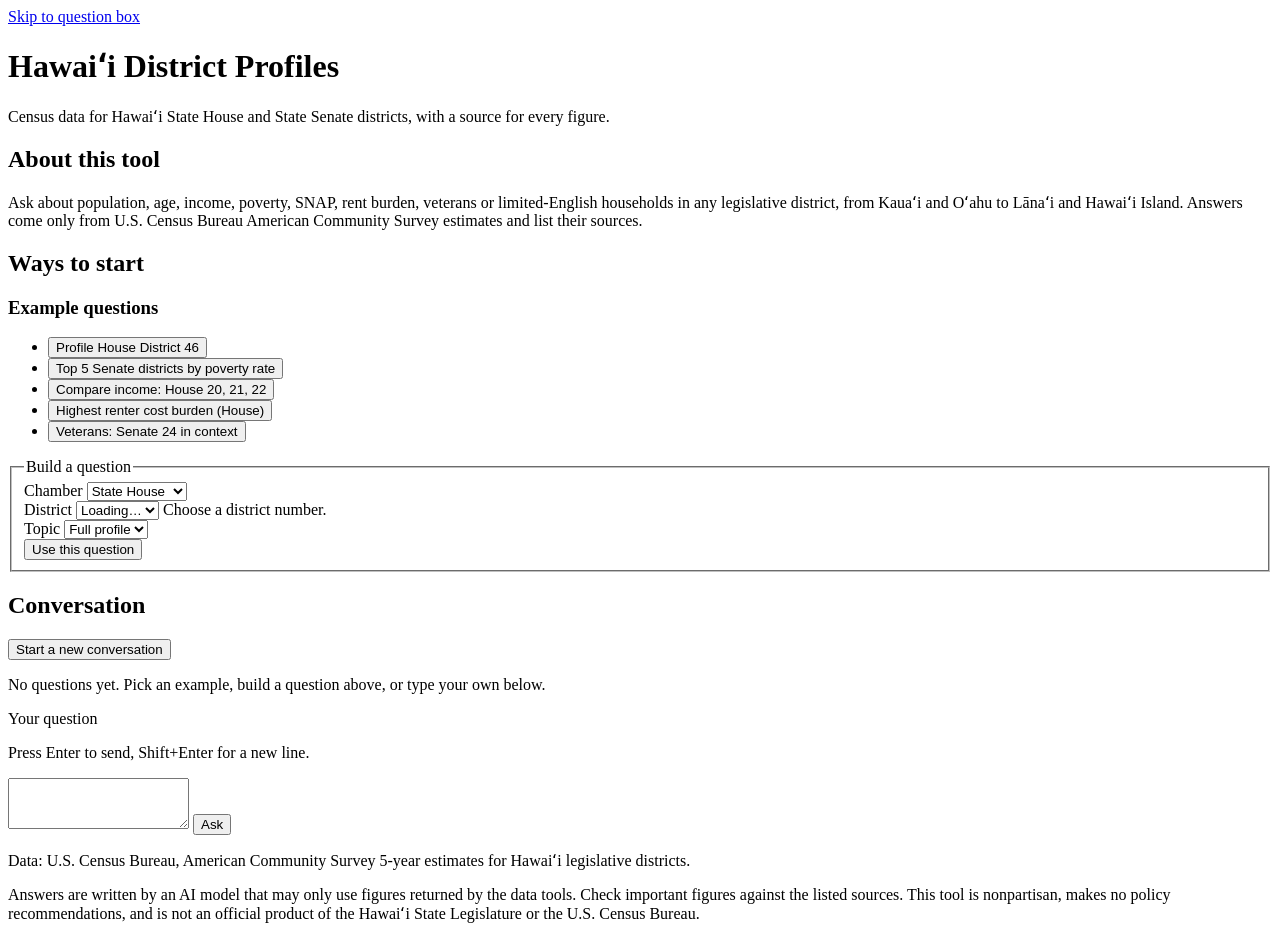
==== web/static/index.html @ 2fbcabe5 "Add web chat UI with accessibility tests Co-Authored-By: Claude Opus 5.5 <noreply@anthropic.com>" ====
<!doctype html>
<html lang="en">
<head>
  <meta charset="utf-8">
  <meta name="viewport" content="width=device-width, initial-scale=1">
  <title>Hawaiʻi District Profiles</title>
  <meta name="description" content="Sourced Census profiles of Hawaiʻi State House and State Senate districts.">
  <link rel="stylesheet" href="/static/styles.css">
  <script src="/static/app.js" defer></script>
</head>
<body>
  <a class="skip-link" href="#question">Skip to question box</a>

  <header class="site-header">
    <div class="wrap">
      <h1>Hawaiʻi District Profiles</h1>
      <p class="tagline">Census data for Hawaiʻi State House and State Senate districts, with a source for every figure.</p>
    </div>
  </header>

  <main id="main" class="wrap">
    <section class="intro" aria-labelledby="intro-heading">
      <h2 id="intro-heading" class="visually-hidden">About this tool</h2>
      <p>Ask about population, age, income, poverty, SNAP, rent burden, veterans or limited-English households in any legislative district, from Kauaʻi and Oʻahu to Lānaʻi and Hawaiʻi Island. Answers come only from U.S. Census Bureau American Community Survey estimates and list their sources.</p>
    </section>

    <section class="helpers" aria-labelledby="helpers-heading">
      <h2 id="helpers-heading" class="visually-hidden">Ways to start</h2>

      <div class="examples">
        <h3 class="small-heading" id="examples-heading">Example questions</h3>
        <ul class="chips" aria-labelledby="examples-heading">
          <li><button type="button" class="chip" data-question="Give me a profile of House District 46.">Profile House District 46</button></li>
          <li><button type="button" class="chip" data-question="Which 5 Senate districts have the highest poverty rate?">Top 5 Senate districts by poverty rate</button></li>
          <li><button type="button" class="chip" data-question="Compare median household income in House Districts 20, 21 and 22.">Compare income: House 20, 21, 22</button></li>
          <li><button type="button" class="chip" data-question="Which 5 House districts have the highest share of renters paying 30% or more of income on rent?">Highest renter cost burden (House)</button></li>
          <li><button type="button" class="chip" data-question="How does the veteran share in Senate District 24 compare to other Senate districts?">Veterans: Senate 24 in context</button></li>
        </ul>
      </div>

      <form id="picker" class="picker" novalidate>
        <fieldset>
          <legend class="small-heading">Build a question</legend>
          <div class="picker-row">
            <div class="field">
              <label for="pick-chamber">Chamber</label>
              <select id="pick-chamber" name="chamber">
                <option value="house">State House</option>
                <option value="senate">State Senate</option>
              </select>
            </div>
            <div class="field">
              <label for="pick-district">District</label>
              <select id="pick-district" name="district" aria-describedby="pick-district-hint">
                <option value="">Loading…</option>
              </select>
              <span id="pick-district-hint" class="visually-hidden">Choose a district number.</span>
            </div>
            <div class="field field-wide">
              <label for="pick-topic">Topic</label>
              <select id="pick-topic" name="topic">
                <option value="profile">Full profile</option>
              </select>
            </div>
            <div class="field field-button">
              <button type="submit" class="btn btn-secondary">Use this question</button>
            </div>
          </div>
        </fieldset>
      </form>
    </section>

    <section class="conversation" aria-labelledby="conversation-heading">
      <div class="conversation-head">
        <h2 id="conversation-heading" class="small-heading">Conversation</h2>
        <button type="button" id="new-chat" class="btn btn-link">Start a new conversation</button>
      </div>

      <div id="log" class="log" role="log" aria-live="polite" aria-relevant="additions" aria-label="Conversation">
        <p class="empty-state" id="empty-state">No questions yet. Pick an example, build a question above, or type your own below.</p>
      </div>

      <div id="status" class="status" role="status" aria-live="polite"></div>

      <form id="chat-form" class="chat-form" novalidate>
        <label for="question" class="question-label">Your question</label>
        <p id="question-hint" class="hint">Press Enter to send, Shift+Enter for a new line.</p>
        <div class="input-row">
          <textarea id="question" name="question" rows="3" maxlength="2000"
                    aria-describedby="question-hint form-error" required></textarea>
          <button type="submit" id="send" class="btn btn-primary">Ask</button>
        </div>
        <p id="form-error" class="field-error" hidden></p>
      </form>
    </section>
  </main>

  <footer class="site-footer">
    <div class="wrap">
      <p id="data-note">Data: U.S. Census Bureau, American Community Survey 5-year estimates for Hawaiʻi legislative districts.</p>
      <p>Answers are written by an AI model that may only use figures returned by the data tools. Check important figures against the listed sources. This tool is nonpartisan, makes no policy recommendations, and is not an official product of the Hawaiʻi State Legislature or the U.S. Census Bureau.</p>
    </div>
  </footer>
</body>
</html>
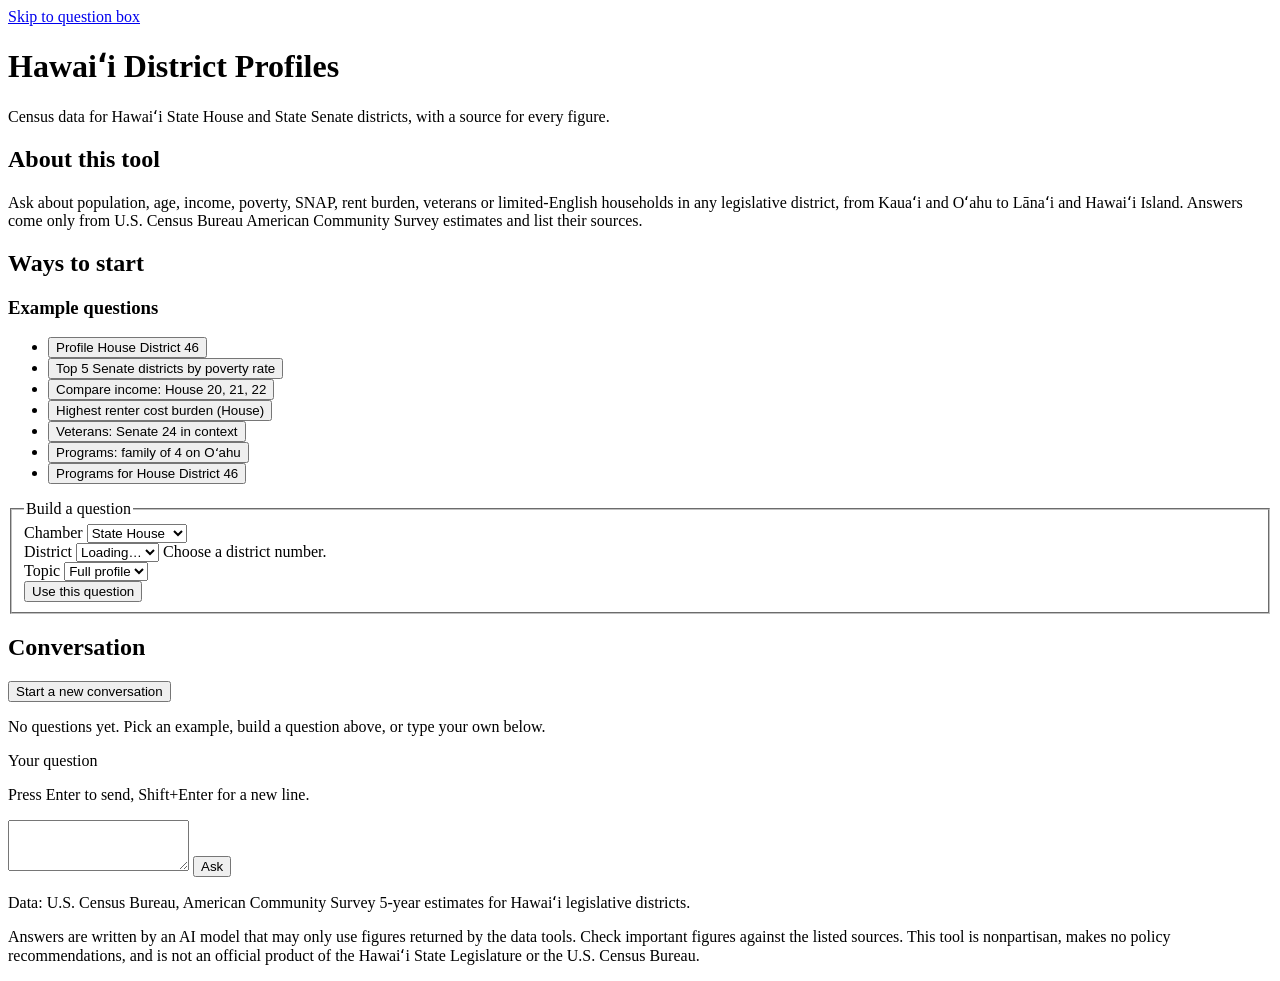
==== commit b08a31d2: "Stage 1: program matching with verified official sources Co-Authored-By: Claude Opus 5.5 <noreply@an" ====
--- a/web/static/index.html
+++ b/web/static/index.html
@@ -35,6 +35,8 @@
           <li><button type="button" class="chip" data-question="Compare median household income in House Districts 20, 21 and 22.">Compare income: House 20, 21, 22</button></li>
           <li><button type="button" class="chip" data-question="Which 5 House districts have the highest share of renters paying 30% or more of income on rent?">Highest renter cost burden (House)</button></li>
           <li><button type="button" class="chip" data-question="How does the veteran share in Senate District 24 compare to other Senate districts?">Veterans: Senate 24 in context</button></li>
+          <li><button type="button" class="chip" data-question="What assistance programs might help a family of 4 on Oʻahu with a child under 5?">Programs: family of 4 on Oʻahu</button></li>
+          <li><button type="button" class="chip" data-question="Which assistance programs relate most to the needs in House District 46?">Programs for House District 46</button></li>
         </ul>
       </div>
 
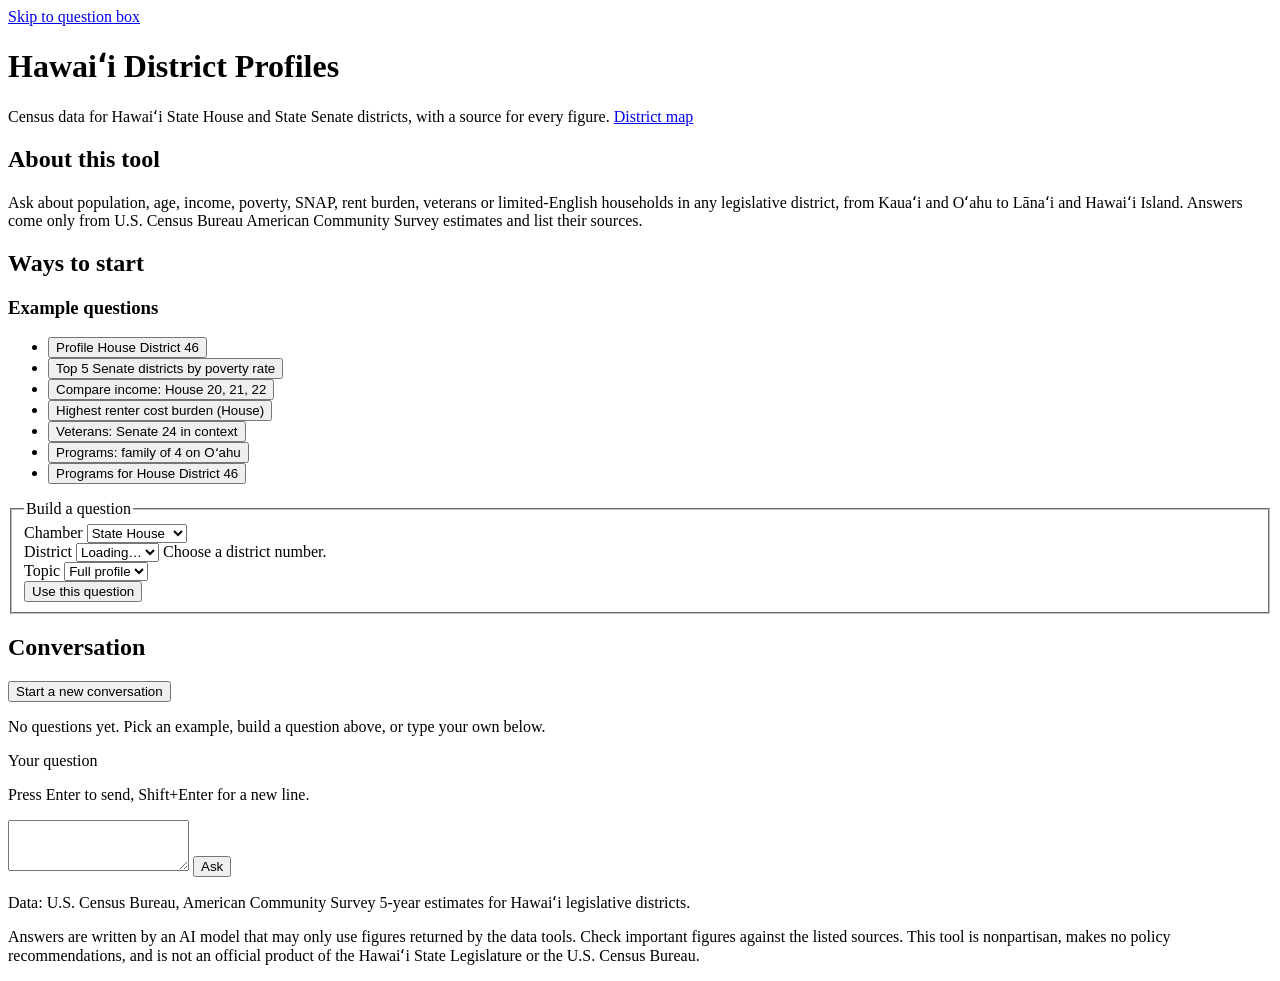
==== commit 9209f3d0: "Stage 3: accessible district choropleth map with table alternative Co-Authored-By: Claude Opus 5.5 <" ====
--- a/web/static/index.html
+++ b/web/static/index.html
@@ -14,7 +14,7 @@
   <header class="site-header">
     <div class="wrap">
       <h1>Hawaiʻi District Profiles</h1>
-      <p class="tagline">Census data for Hawaiʻi State House and State Senate districts, with a source for every figure.</p>
+      <p class="tagline">Census data for Hawaiʻi State House and State Senate districts, with a source for every figure. <a href="/map">District map</a></p>
     </div>
   </header>
 
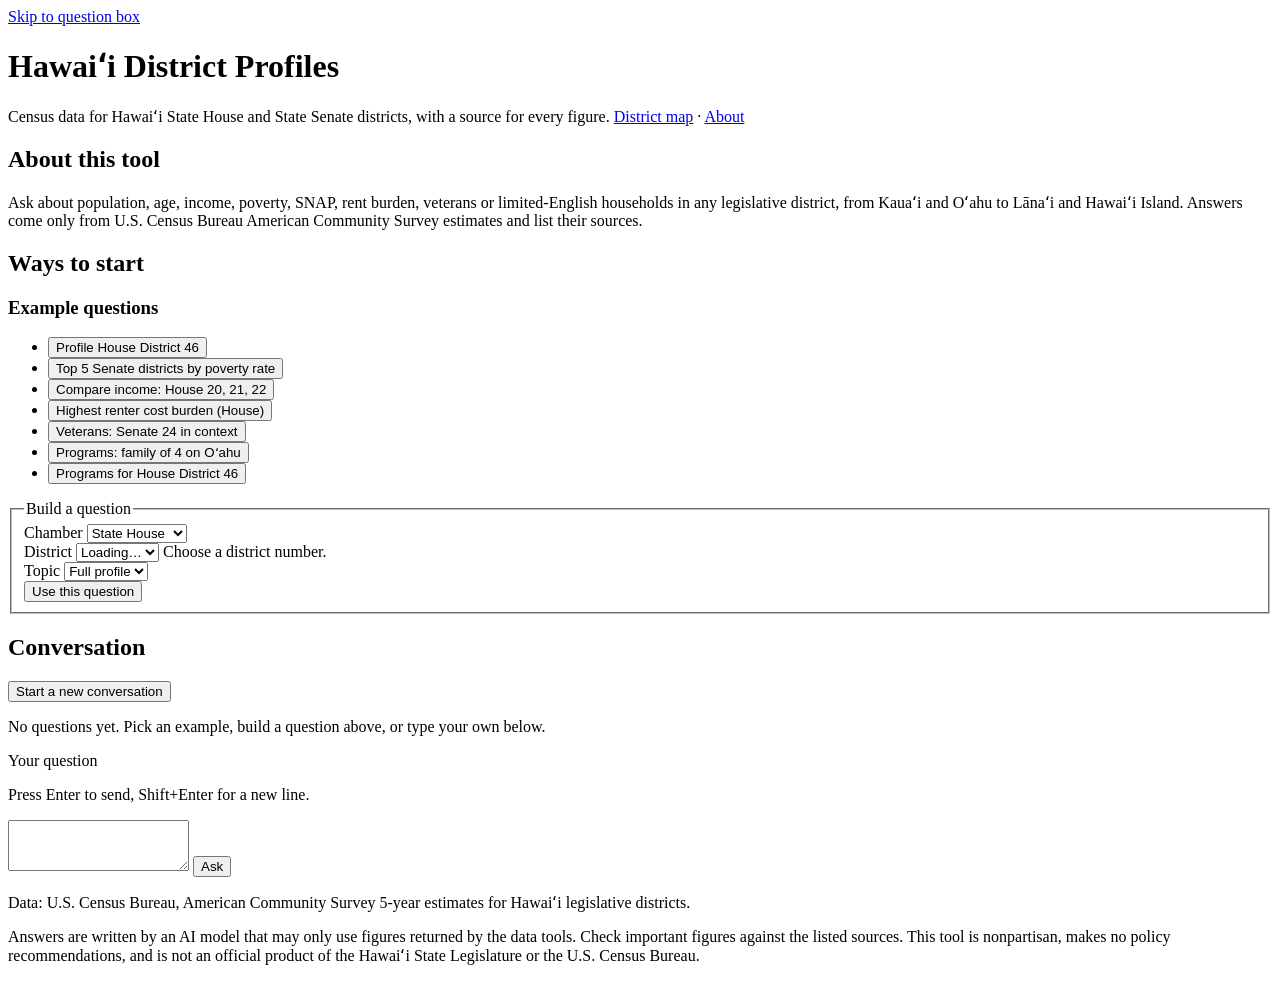
==== commit 74daba34: "Stage 4: demo hardening (readiness, AI-outage handling, env config, CORS, /about, README) Co-Authore" ====
--- a/web/static/index.html
+++ b/web/static/index.html
@@ -14,11 +14,12 @@
   <header class="site-header">
     <div class="wrap">
       <h1>Hawaiʻi District Profiles</h1>
-      <p class="tagline">Census data for Hawaiʻi State House and State Senate districts, with a source for every figure. <a href="/map">District map</a></p>
+      <p class="tagline">Census data for Hawaiʻi State House and State Senate districts, with a source for every figure. <a href="/map">District map</a> · <a href="/about">About</a></p>
     </div>
   </header>
 
   <main id="main" class="wrap">
+    <p id="service-note" class="service-note" role="status" hidden></p>
     <section class="intro" aria-labelledby="intro-heading">
       <h2 id="intro-heading" class="visually-hidden">About this tool</h2>
       <p>Ask about population, age, income, poverty, SNAP, rent burden, veterans or limited-English households in any legislative district, from Kauaʻi and Oʻahu to Lānaʻi and Hawaiʻi Island. Answers come only from U.S. Census Bureau American Community Survey estimates and list their sources.</p>
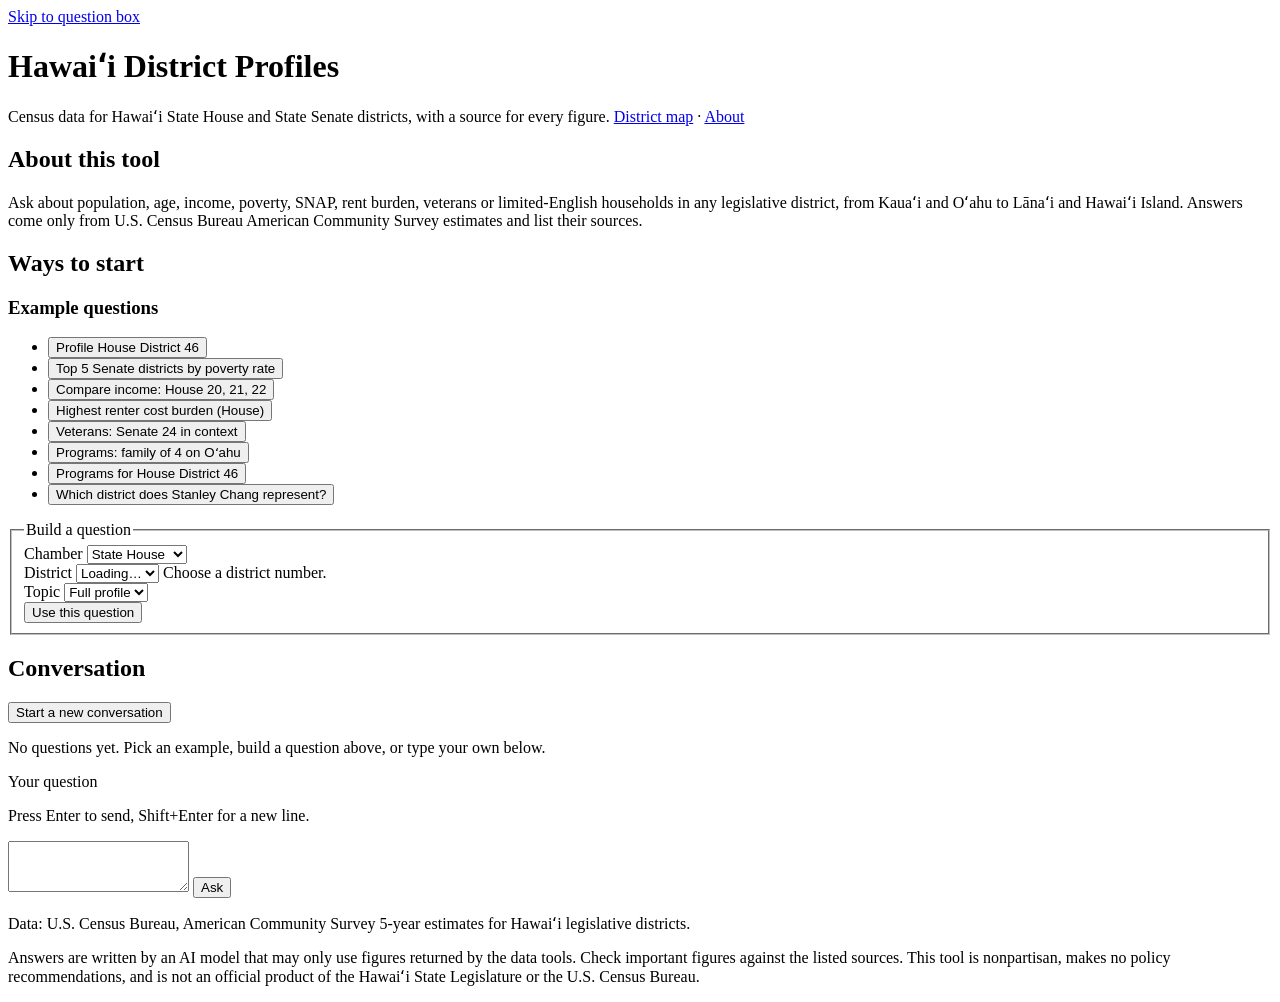
==== commit de8c0ba9: "Add legislator roster from capitol.hawaii.gov - scripts/fetch_legislators.py builds data/legislators" ====
--- a/web/static/index.html
+++ b/web/static/index.html
@@ -38,6 +38,7 @@
           <li><button type="button" class="chip" data-question="How does the veteran share in Senate District 24 compare to other Senate districts?">Veterans: Senate 24 in context</button></li>
           <li><button type="button" class="chip" data-question="What assistance programs might help a family of 4 on Oʻahu with a child under 5?">Programs: family of 4 on Oʻahu</button></li>
           <li><button type="button" class="chip" data-question="Which assistance programs relate most to the needs in House District 46?">Programs for House District 46</button></li>
+          <li><button type="button" class="chip" data-question="Which district does Stanley Chang represent?">Which district does Stanley Chang represent?</button></li>
         </ul>
       </div>
 
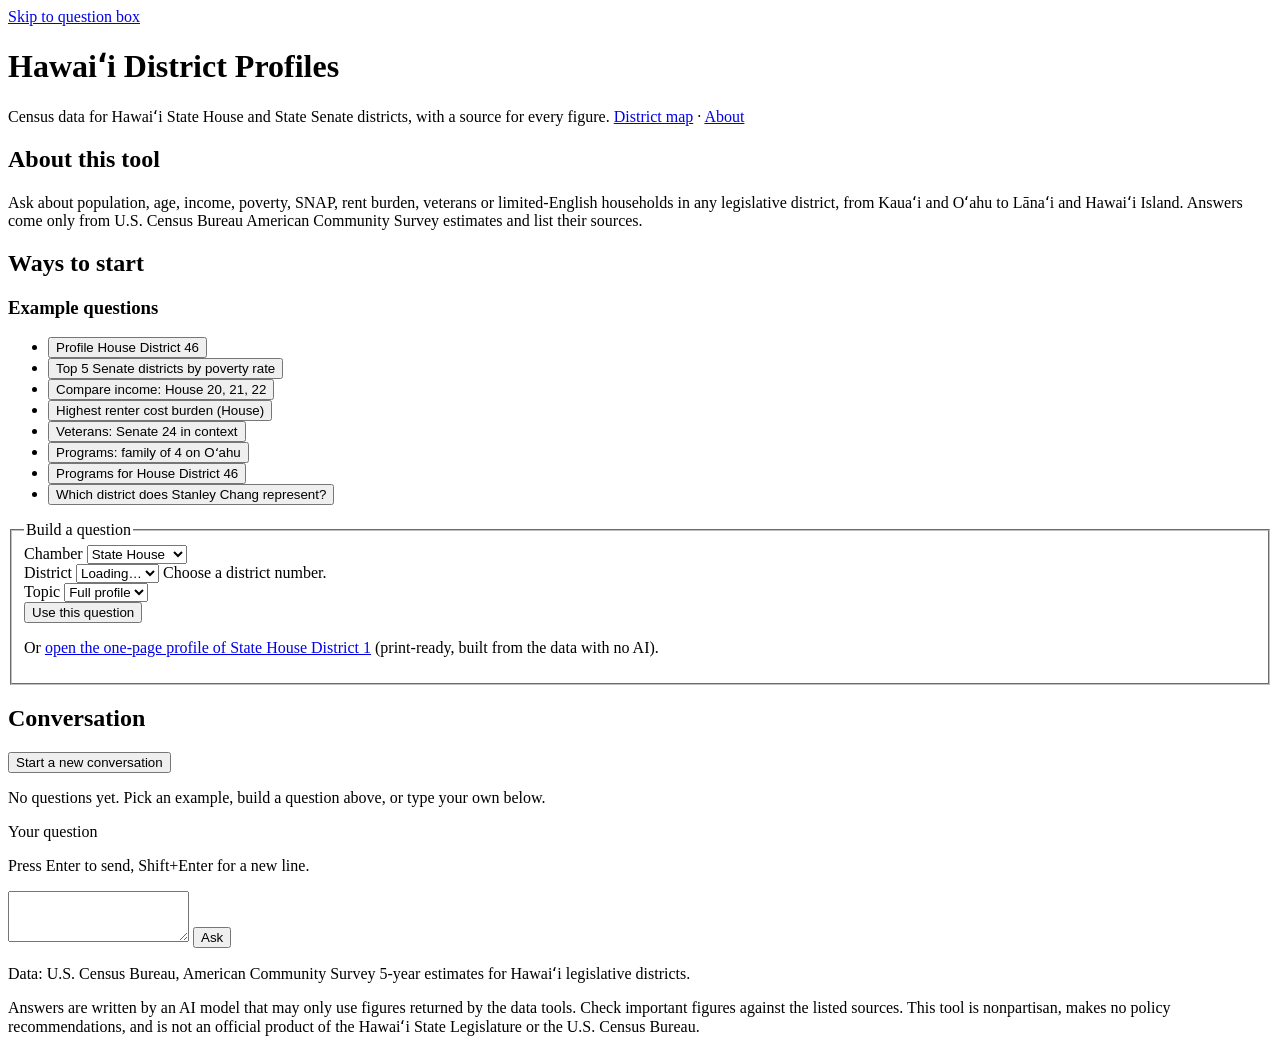
==== commit aef625b9: "Sources name and link roster lookups; profiles reachable without chat; HSTS - Sources showed the raw" ====
--- a/web/static/index.html
+++ b/web/static/index.html
@@ -70,6 +70,7 @@
               <button type="submit" class="btn btn-secondary">Use this question</button>
             </div>
           </div>
+          <p class="hint picker-profile">Or <a id="pick-profile" href="/district/house/1/profile">open the one-page profile of State House District 1</a> (print-ready, built from the data with no AI).</p>
         </fieldset>
       </form>
     </section>
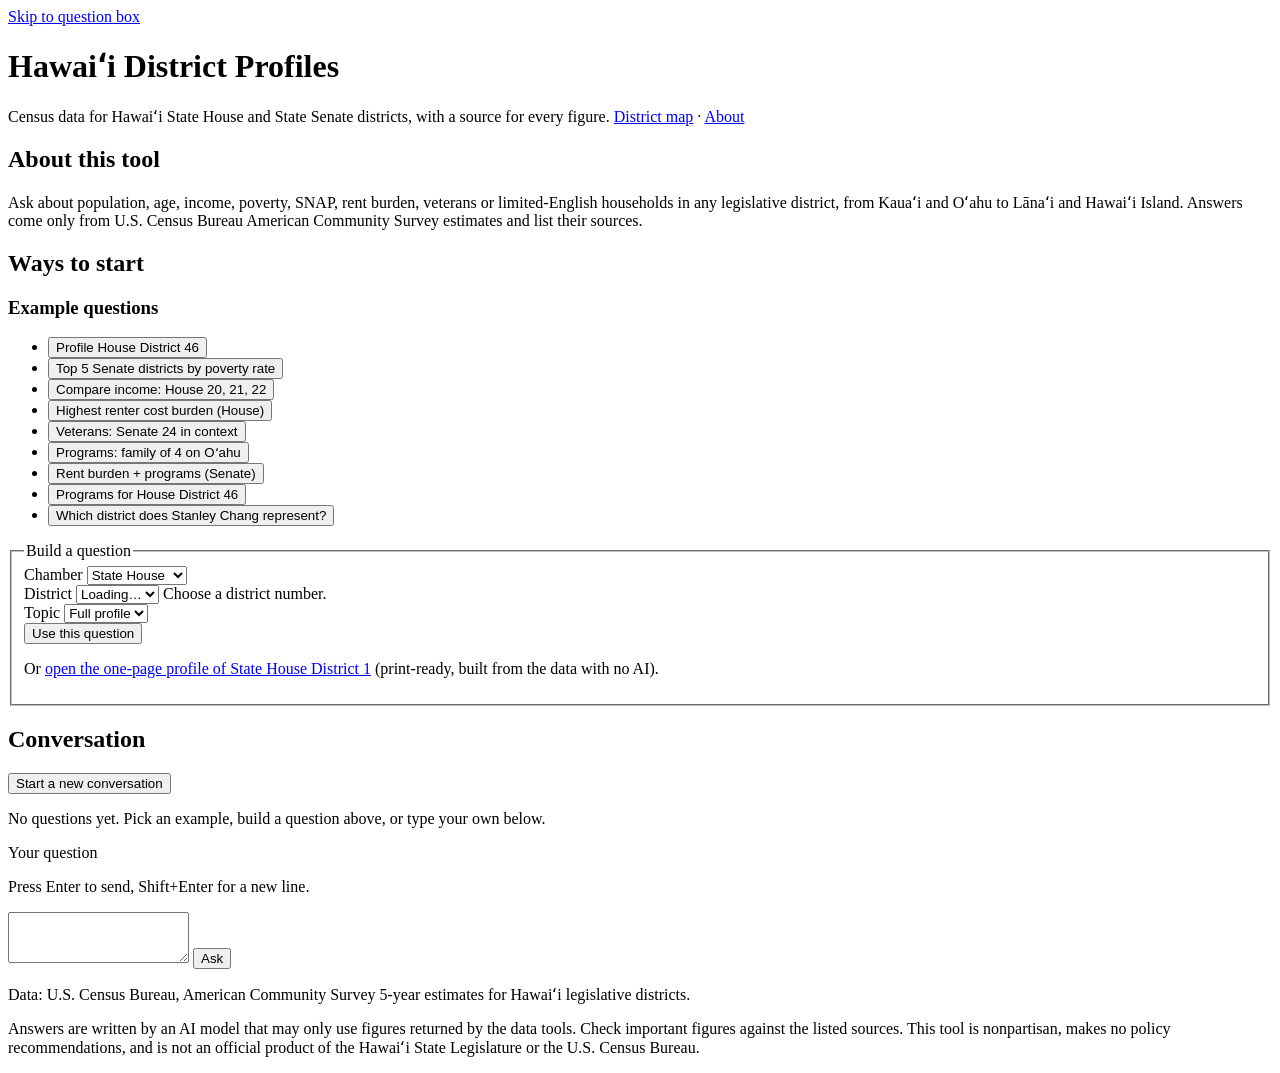
==== commit cae3da36: "Privacy section, timed progress, CI, README screenshot" ====
--- a/web/static/index.html
+++ b/web/static/index.html
@@ -37,6 +37,7 @@
           <li><button type="button" class="chip" data-question="Which 5 House districts have the highest share of renters paying 30% or more of income on rent?">Highest renter cost burden (House)</button></li>
           <li><button type="button" class="chip" data-question="How does the veteran share in Senate District 24 compare to other Senate districts?">Veterans: Senate 24 in context</button></li>
           <li><button type="button" class="chip" data-question="What assistance programs might help a family of 4 on Oʻahu with a child under 5?">Programs: family of 4 on Oʻahu</button></li>
+          <li><button type="button" class="chip" data-question="Which 3 Senate districts have the highest share of renters paying 30% or more of income on rent, and which assistance programs relate to that need?">Rent burden + programs (Senate)</button></li>
           <li><button type="button" class="chip" data-question="Which assistance programs relate most to the needs in House District 46?">Programs for House District 46</button></li>
           <li><button type="button" class="chip" data-question="Which district does Stanley Chang represent?">Which district does Stanley Chang represent?</button></li>
         </ul>
